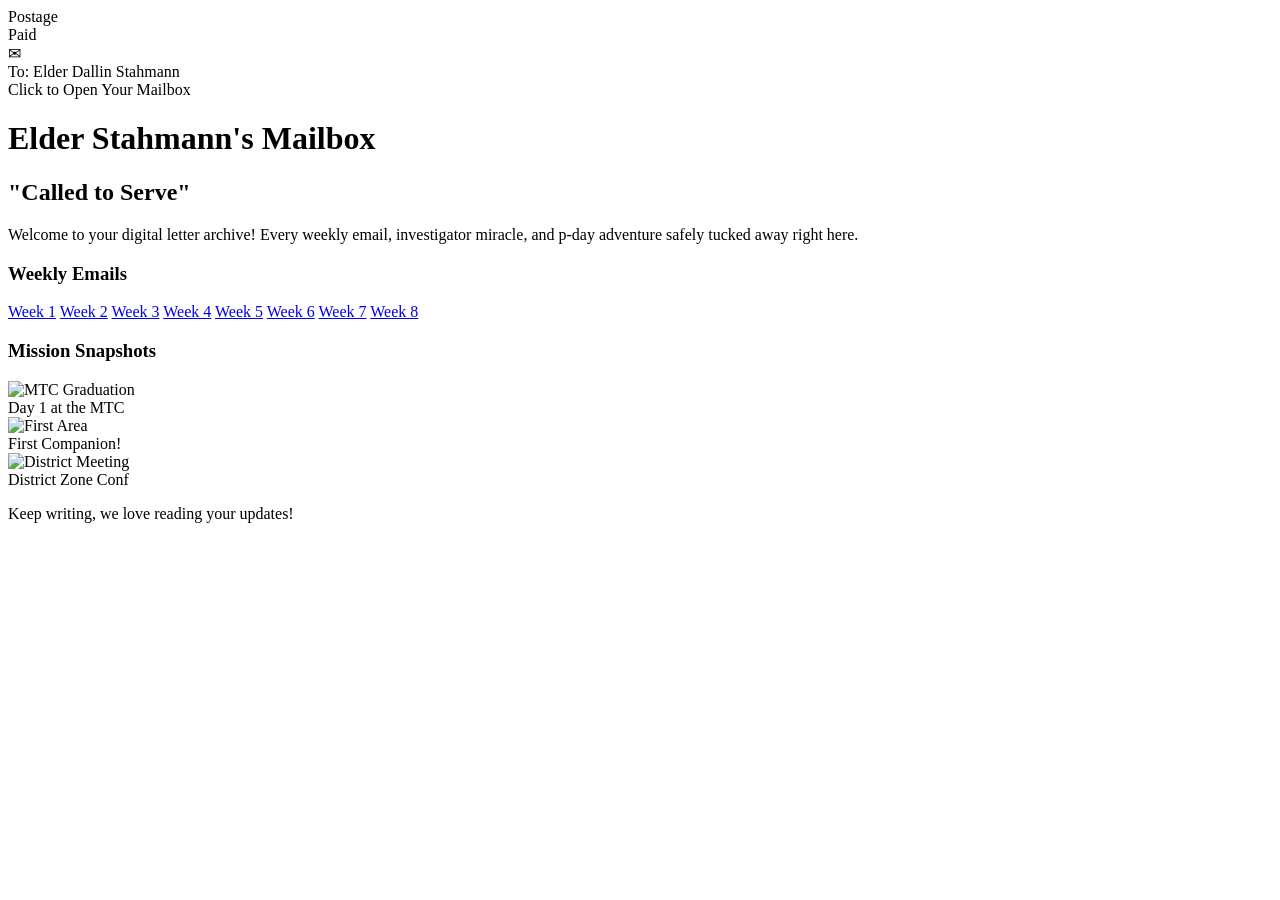
==== index.html @ 0b81b46e "Create index.html" ====
<!DOCTYPE html>
<html lang="en">
<head>
    <meta charset="UTF-8">
    <meta name="viewport" content="width=device-width, initial-scale=1.0">
    <title>Elder Stahmann | Mission Mailbox</title>
    <link rel="stylesheet" href="style.css">
</head>
<body>

    <div class="envelope-wrapper" id="envelope">
        
        <div class="stamp-label">
            Postage<br>Paid<br>✉
        </div>
        <div class="address-text">
            To: Elder Dallin Stahmann<br>
            <span class="click-hint">Click to Open Your Mailbox</span>
        </div>

        <div class="envelope-front"></div>

        <div class="letter" id="letter">
            <h1>Elder Stahmann's Mailbox</h1>
            <h2>"Called to Serve"</h2>
            
            <p class="intro-text">
                Welcome to your digital letter archive! Every weekly email, investigator miracle, and p-day adventure safely tucked away right here.
            </p>

            <h3 class="section-title">Weekly Emails</h3>
            <div class="email-grid">
                <a href="#" class="email-link">Week 1</a>
                <a href="#" class="email-link">Week 2</a>
                <a href="#" class="email-link">Week 3</a>
                <a href="#" class="email-link">Week 4</a>
                <a href="#" class="email-link">Week 5</a>
                <a href="#" class="email-link">Week 6</a>
                <a href="#" class="email-link">Week 7</a>
                <a href="#" class="email-link">Week 8</a>
            </div>

            <h3 class="section-title">Mission Snapshots</h3>
            <div class="photo-gallery">
                
                <div class="photo-card" style="--r: -3;">
                    <img src="https://via.placeholder.com/150" alt="MTC Graduation">
                    <div class="photo-caption">Day 1 at the MTC</div>
                </div>

                <div class="photo-card" style="--r: 4;">
                    <img src="https://via.placeholder.com/150" alt="First Area">
                    <div class="photo-caption">First Companion!</div>
                </div>

                <div class="photo-card" style="--r: -2;">
                    <img src="https://via.placeholder.com/150" alt="District Meeting">
                    <div class="photo-caption">District Zone Conf</div>
                </div>

            </div>

            <p class="hint">Keep writing, we love reading your updates!</p>
        </div>
    </div>

    <script src="script.js"></script>
</body>
</html>
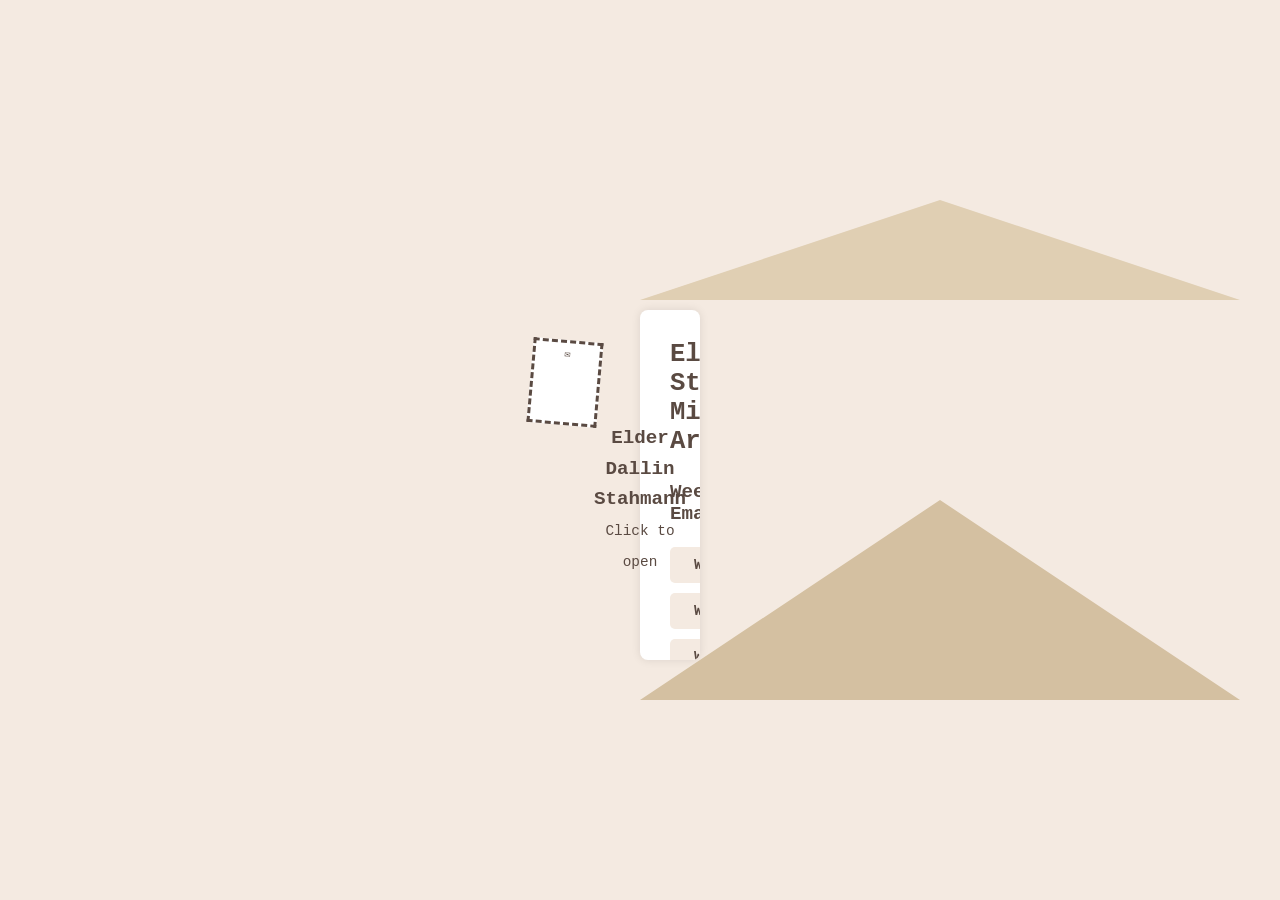
==== commit f139b26f: "Update index.html" ====
--- a/index.html
+++ b/index.html
@@ -3,65 +3,60 @@
 <head>
     <meta charset="UTF-8">
     <meta name="viewport" content="width=device-width, initial-scale=1.0">
-    <title>Elder Stahmann | Mission Mailbox</title>
+    <title>Elder Stahmann | Mission Archive</title>
     <link rel="stylesheet" href="style.css">
 </head>
 <body>
 
-    <div class="envelope-wrapper" id="envelope">
+    <div class="container">
         
-        <div class="stamp-label">
-            Postage<br>Paid<br>✉
-        </div>
-        <div class="address-text">
-            To: Elder Dallin Stahmann<br>
-            <span class="click-hint">Click to Open Your Mailbox</span>
+        <div class="envelope-wrapper" id="envelope">
+            
+            <div class="stamp-label">✉</div>
+            <div class="address-text">
+                Elder Dallin Stahmann<br>
+                <span class="click-hint">Click to open</span>
+            </div>
+
+            <div class="envelope-front"></div>
+
+            <div class="letter" id="letter">
+                <h1>Elder Stahmann's Mission Archive</h1>
+                
+                <h3 class="section-title">Weekly Emails</h3>
+                <div class="email-grid">
+                    <a href="#" class="email-link">Week 1</a>
+                    <a href="#" class="email-link">Week 2</a>
+                    <a href="#" class="email-link">Week 3</a>
+                    <a href="#" class="email-link">Week 4</a>
+                    <a href="#" class="email-link">Week 5</a>
+                    <a href="#" class="email-link">Week 6</a>
+                    <a href="#" class="email-link">Week 7</a>
+                    <a href="#" class="email-link">Week 8</a>
+                </div>
+
+                <h3 class="section-title">Photos</h3>
+                <div class="photo-gallery">
+                    
+                    <div class="photo-card" style="--r: -2;">
+                        <img src="https://via.placeholder.com/200" alt="Mission Photo">
+                        <div class="photo-caption">MTC</div>
+                    </div>
+
+                    <div class="photo-card" style="--r: 1;">
+                        <img src="https://via.placeholder.com/200" alt="Mission Photo">
+                        <div class="photo-caption">First Area</div>
+                    </div>
+
+                    <div class="photo-card" style="--r: -1;">
+                        <img src="https://via.placeholder.com/200" alt="Mission Photo">
+                        <div class="photo-caption">Zone Conference</div>
+                    </div>
+
+                </div>
+            </div>
         </div>
 
-        <div class="envelope-front"></div>
-
-        <div class="letter" id="letter">
-            <h1>Elder Stahmann's Mailbox</h1>
-            <h2>"Called to Serve"</h2>
-            
-            <p class="intro-text">
-                Welcome to your digital letter archive! Every weekly email, investigator miracle, and p-day adventure safely tucked away right here.
-            </p>
-
-            <h3 class="section-title">Weekly Emails</h3>
-            <div class="email-grid">
-                <a href="#" class="email-link">Week 1</a>
-                <a href="#" class="email-link">Week 2</a>
-                <a href="#" class="email-link">Week 3</a>
-                <a href="#" class="email-link">Week 4</a>
-                <a href="#" class="email-link">Week 5</a>
-                <a href="#" class="email-link">Week 6</a>
-                <a href="#" class="email-link">Week 7</a>
-                <a href="#" class="email-link">Week 8</a>
-            </div>
-
-            <h3 class="section-title">Mission Snapshots</h3>
-            <div class="photo-gallery">
-                
-                <div class="photo-card" style="--r: -3;">
-                    <img src="https://via.placeholder.com/150" alt="MTC Graduation">
-                    <div class="photo-caption">Day 1 at the MTC</div>
-                </div>
-
-                <div class="photo-card" style="--r: 4;">
-                    <img src="https://via.placeholder.com/150" alt="First Area">
-                    <div class="photo-caption">First Companion!</div>
-                </div>
-
-                <div class="photo-card" style="--r: -2;">
-                    <img src="https://via.placeholder.com/150" alt="District Meeting">
-                    <div class="photo-caption">District Zone Conf</div>
-                </div>
-
-            </div>
-
-            <p class="hint">Keep writing, we love reading your updates!</p>
-        </div>
     </div>
 
     <script src="script.js"></script>
--- a/style.css
+++ b/style.css
@@ -0,0 +1,259 @@
+:root {
+    --primary-pastel: #f4eae1;
+    --envelope-bg: #e0cfb3;
+    --envelope-inside: #d4c0a1;
+    --letter-bg: #ffffff;
+    --text-color: #5a4a42;
+    --accent-color: #a3b19b; /* Sage green accent */
+}
+
+* {
+    box-sizing: border-box;
+    margin: 0;
+    padding: 0;
+    font-family: 'Courier New', Courier, monospace;
+}
+
+body {
+    background-color: var(--primary-pastel);
+    color: var(--text-color);
+    display: flex;
+    justify-content: center;
+    align-items: center;
+    min-height: 100vh;
+    overflow-x: hidden;
+    padding: 20px;
+}
+
+/* --- ENVELOPE CONTAINER --- */
+.envelope-wrapper {
+    position: relative;
+    width: 100%;
+    max-width: 600px;
+    height: 400px;
+    background-color: var(--envelope-bg);
+    border-radius: 0 0 10px 10px;
+    box-shadow: 0 10px 30px rgba(0,0,0,0.15);
+    cursor: pointer;
+    transition: transform 0.5s ease;
+    margin-top: 100px;
+}
+
+/* The Envelope Flap */
+.envelope-wrapper::before {
+    content: '';
+    position: absolute;
+    top: -100px;
+    left: 0;
+    border-left: 300px solid transparent;
+    border-right: 300px solid transparent;
+    border-bottom: 100px solid var(--envelope-bg);
+    transform-origin: bottom;
+    transition: transform 0.5s ease 0.3s, z-index 0s ease 0.3s;
+    z-index: 3;
+}
+
+@media (max-width: 600px) {
+    .envelope-wrapper::before {
+        border-left-width: 50vw;
+        border-right-width: 50vw;
+    }
+}
+
+/* Front pockets of envelope */
+.envelope-front {
+    position: absolute;
+    width: 0;
+    height: 0;
+    border-left: 300px solid transparent;
+    border-right: 300px solid transparent;
+    border-bottom: 200px solid var(--envelope-inside);
+    bottom: 0;
+    left: 0;
+    z-index: 2;
+}
+
+@media (max-width: 600px) {
+    .envelope-front {
+        border-left-width: 50vw;
+        border-right-width: 50vw;
+    }
+}
+
+/* Stamp and Address */
+.stamp-label {
+    position: absolute;
+    top: 40px;
+    right: 40px;
+    width: 70px;
+    height: 85px;
+    background: #fff;
+    border: 3px dashed var(--text-color);
+    padding: 5px;
+    font-size: 10px;
+    text-align: center;
+    z-index: 4;
+    transform: rotate(5deg);
+    transition: opacity 0.3s ease;
+}
+
+.address-text {
+    position: absolute;
+    top: 50%;
+    left: 50%;
+    transform: translate(-50%, -50%);
+    text-align: center;
+    line-height: 1.6;
+    font-size: 1.2rem;
+    font-weight: bold;
+    z-index: 4;
+    transition: opacity 0.3s ease;
+}
+
+.click-hint {
+    font-size: 0.9rem; 
+    font-weight: normal;
+}
+
+/* --- THE LETTER (CONTENT) --- */
+.letter {
+    position: absolute;
+    top: 10px;
+    left: 5%;
+    width: 90%;
+    background: var(--letter-bg);
+    border-radius: 8px;
+    padding: 30px;
+    box-shadow: 0 0 10px rgba(0,0,0,0.1);
+    transition: transform 0.6s ease 0.5s, z-index 0s linear 0.5s;
+    z-index: 1;
+    height: auto;
+    max-height: 350px;
+    overflow: hidden;
+}
+
+/* --- OPEN STATE ANIMATIONS --- */
+.envelope-wrapper.open {
+    transform: translateY(150px);
+    cursor: default;
+}
+
+.envelope-wrapper.open::before {
+    transform: rotateX(180deg) translateY(200px);
+    z-index: 0;
+}
+
+.envelope-wrapper.open .letter {
+    transform: translateY(-400px);
+    z-index: 5;
+    max-height: none;
+    overflow: visible;
+    box-shadow: 0 20px 40px rgba(0,0,0,0.2);
+}
+
+.envelope-wrapper.open .stamp-label,
+.envelope-wrapper.open .address-text {
+    opacity: 0;
+    pointer-events: none;
+}
+
+/* --- LETTER CONTENT STYLING --- */
+.letter h1 {
+    text-align: center;
+    margin-bottom: 10px;
+    color: var(--text-color);
+    font-size: 1.6rem;
+}
+
+.letter h2 {
+    text-align: center;
+    font-size: 1rem;
+    margin-bottom: 30px;
+    opacity: 0.8;
+}
+
+.intro-text {
+    line-height: 1.5; 
+    font-size: 0.95rem;
+}
+
+.section-title {
+    margin: 25px 0 15px 0;
+    border-bottom: 2px dashed var(--accent-color);
+    padding-bottom: 5px;
+    font-size: 1.2rem;
+}
+
+/* Email Links Grid */
+.email-grid {
+    display: grid;
+    grid-template-columns: repeat(auto-fill, minmax(100px, 1fr));
+    gap: 10px;
+    margin-bottom: 20px;
+}
+
+.email-link {
+    display: block;
+    text-align: center;
+    padding: 10px;
+    background: var(--primary-pastel);
+    color: var(--text-color);
+    text-decoration: none;
+    border-radius: 5px;
+    font-size: 0.9rem;
+    font-weight: bold;
+    transition: background 0.2s, transform 0.2s;
+}
+
+.email-link:hover {
+    background: var(--accent-color);
+    color: white;
+    transform: translateY(-2px);
+}
+
+/* Photo Gallery Grid */
+.photo-gallery {
+    display: grid;
+    grid-template-columns: repeat(auto-fill, minmax(130px, 1fr));
+    gap: 15px;
+    margin-top: 15px;
+}
+
+.photo-card {
+    background: white;
+    padding: 8px;
+    border: 1px solid #ddd;
+    box-shadow: 0 4px 8px rgba(0,0,0,0.05);
+    transform: rotate(calc(var(--r, 0) * 1deg));
+    transition: transform 0.3s;
+}
+
+.photo-card:hover {
+    transform: rotate(0deg) scale(1.05);
+    z-index: 10;
+}
+
+.photo-card img {
+    width: 100%;
+    height: 120px;
+    object-fit: cover;
+    border-radius: 2px;
+    background-color: #eee;
+}
+
+.photo-caption {
+    font-size: 0.75rem;
+    text-align: center;
+    margin-top: 8px;
+    white-space: nowrap;
+    overflow: hidden;
+    text-overflow: ellipsis;
+}
+
+.hint {
+    text-align: center;
+    font-size: 0.8rem;
+    margin-top: 15px;
+    font-style: italic;
+    opacity: 0.7;
+}
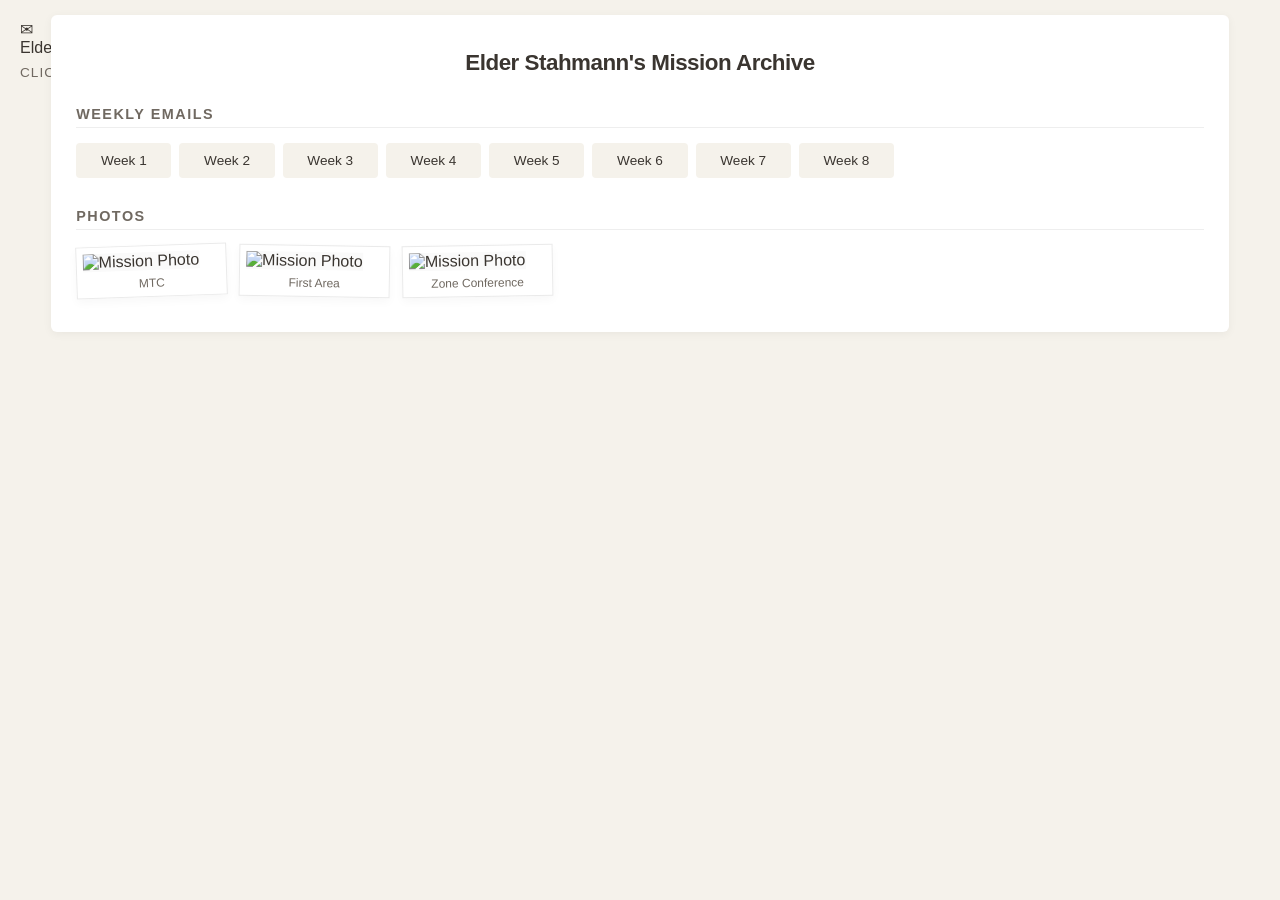
==== commit c04d3955: "Update index.html" ====
--- a/index.html
+++ b/index.html
@@ -8,24 +8,25 @@
 </head>
 <body>
 
-    <div class="container">
-        
-        <div class="envelope-wrapper" id="envelope">
+    <div class="wrapper">
+        <div class="envelope" id="envelope">
             
-            <div class="stamp-label">✉</div>
-            <div class="address-text">
-                Elder Dallin Stahmann<br>
-                <span class="click-hint">Click to open</span>
+            <div class="envelope-flap"></div>
+            
+            <div class="envelope-pocket">
+                <div class="stamp">✉</div>
+                <div class="address">
+                    Elder Dallin Stahmann<br>
+                    <span class="click-hint">Click to open mailbox</span>
+                </div>
             </div>
-
-            <div class="envelope-front"></div>
 
             <div class="letter" id="letter">
                 <h1>Elder Stahmann's Mission Archive</h1>
                 
                 <h3 class="section-title">Weekly Emails</h3>
                 <div class="email-grid">
-                    <a href="#" class="email-link">Week 1</a>
+                    <a href="week1.html" class="email-link">Week 1</a>
                     <a href="#" class="email-link">Week 2</a>
                     <a href="#" class="email-link">Week 3</a>
                     <a href="#" class="email-link">Week 4</a>
@@ -55,8 +56,8 @@
 
                 </div>
             </div>
+
         </div>
-
     </div>
 
     <script src="script.js"></script>
--- a/style.css
+++ b/style.css
@@ -1,45 +1,47 @@
 :root {
-    --primary-pastel: #f4eae1;
-    --envelope-bg: #e0cfb3;
-    --envelope-inside: #d4c0a1;
+    --bg-color: #f5f2eb;
+    --envelope-bg: #e3dac9;
+    --envelope-inside: #d4c7b0;
     --letter-bg: #ffffff;
-    --text-color: #5a4a42;
-    --accent-color: #a3b19b; /* Sage green accent */
+    --text-dark: #3a3530;
+    --text-muted: #706961;
+    --accent: #9ca995; /* Clean sage green */
 }
 
 * {
     box-sizing: border-box;
     margin: 0;
     padding: 0;
-    font-family: 'Courier New', Courier, monospace;
+    font-family: -apple-system, BlinkMacSystemFont, "Segoe UI", Roboto, Helvetica, Arial, sans-serif;
 }
 
 body {
-    background-color: var(--primary-pastel);
-    color: var(--text-color);
-    display: flex;
-    justify-content: center;
-    align-items: center;
+    background-color: var(--bg-color);
+    color: var(--text-dark);
     min-height: 100vh;
-    overflow-x: hidden;
     padding: 20px;
 }
 
-/* --- ENVELOPE CONTAINER --- */
+/* Center everything, but align to the bottom so the letter has room to slide UP */
+.container {
+    max-width: 600px;
+    margin: 300px auto 50px auto; /* Generous top margin so letter doesn't go off-screen */
+    position: relative;
+}
+
+/* --- ENVELOPE --- */
 .envelope-wrapper {
     position: relative;
     width: 100%;
-    max-width: 600px;
-    height: 400px;
+    height: 380px;
     background-color: var(--envelope-bg);
-    border-radius: 0 0 10px 10px;
-    box-shadow: 0 10px 30px rgba(0,0,0,0.15);
+    border-radius: 0 0 8px 8px;
+    box-shadow: 0 8px 24px rgba(0,0,0,0.08);
     cursor: pointer;
-    transition: transform 0.5s ease;
-    margin-top: 100px;
-}
-
-/* The Envelope Flap */
+    transition: transform 0.6s cubic-bezier(0.25, 1, 0.5, 1);
+}
+
+/* Envelope Flap */
 .envelope-wrapper::before {
     content: '';
     position: absolute;
@@ -49,18 +51,18 @@
     border-right: 300px solid transparent;
     border-bottom: 100px solid var(--envelope-bg);
     transform-origin: bottom;
-    transition: transform 0.5s ease 0.3s, z-index 0s ease 0.3s;
+    transition: transform 0.5s ease 0.2s, z-index 0s ease 0.2s;
     z-index: 3;
 }
 
 @media (max-width: 600px) {
     .envelope-wrapper::before {
-        border-left-width: 50vw;
-        border-right-width: 50vw;
+        border-left-width: 45vw;
+        border-right-width: 45vw;
     }
 }
 
-/* Front pockets of envelope */
+/* Front pocket */
 .envelope-front {
     position: absolute;
     width: 0;
@@ -71,84 +73,83 @@
     bottom: 0;
     left: 0;
     z-index: 2;
+    border-radius: 0 0 8px 8px;
 }
 
 @media (max-width: 600px) {
     .envelope-front {
-        border-left-width: 50vw;
-        border-right-width: 50vw;
+        border-left-width: 45vw;
+        border-right-width: 45vw;
     }
 }
 
-/* Stamp and Address */
+/* Outer Details */
 .stamp-label {
     position: absolute;
-    top: 40px;
+    top: 30px;
     right: 40px;
-    width: 70px;
-    height: 85px;
-    background: #fff;
-    border: 3px dashed var(--text-color);
-    padding: 5px;
-    font-size: 10px;
-    text-align: center;
+    font-size: 2rem;
+    color: var(--text-muted);
+    opacity: 0.6;
     z-index: 4;
-    transform: rotate(5deg);
-    transition: opacity 0.3s ease;
+    transition: opacity 0.3s;
 }
 
 .address-text {
     position: absolute;
-    top: 50%;
+    top: 55%;
     left: 50%;
     transform: translate(-50%, -50%);
     text-align: center;
-    line-height: 1.6;
     font-size: 1.2rem;
-    font-weight: bold;
+    letter-spacing: 0.5px;
+    color: var(--text-dark);
     z-index: 4;
-    transition: opacity 0.3s ease;
+    transition: opacity 0.3s;
 }
 
 .click-hint {
-    font-size: 0.9rem; 
-    font-weight: normal;
-}
-
-/* --- THE LETTER (CONTENT) --- */
+    font-size: 0.85rem;
+    color: var(--text-muted);
+    display: block;
+    margin-top: 8px;
+    text-transform: uppercase;
+    letter-spacing: 1px;
+}
+
+/* --- THE LETTER --- */
 .letter {
     position: absolute;
-    top: 10px;
-    left: 5%;
-    width: 90%;
+    top: 15px;
+    left: 4%;
+    width: 92%;
     background: var(--letter-bg);
-    border-radius: 8px;
-    padding: 30px;
-    box-shadow: 0 0 10px rgba(0,0,0,0.1);
-    transition: transform 0.6s ease 0.5s, z-index 0s linear 0.5s;
+    border-radius: 6px;
+    padding: 35px 25px;
+    box-shadow: 0 2px 10px rgba(0,0,0,0.05);
+    transition: transform 0.6s cubic-bezier(0.25, 1, 0.5, 1) 0.4s, z-index 0s linear 0.4s;
     z-index: 1;
-    height: auto;
-    max-height: 350px;
+    max-height: 330px;
     overflow: hidden;
 }
 
-/* --- OPEN STATE ANIMATIONS --- */
+/* --- OPEN ANIMATIONS --- */
 .envelope-wrapper.open {
-    transform: translateY(150px);
     cursor: default;
+    box-shadow: 0 4px 12px rgba(0,0,0,0.05);
 }
 
 .envelope-wrapper.open::before {
-    transform: rotateX(180deg) translateY(200px);
+    transform: rotateX(180deg) translateY(198px);
     z-index: 0;
 }
 
 .envelope-wrapper.open .letter {
-    transform: translateY(-400px);
+    transform: translateY(-320px); /* Slides up perfectly into view */
     z-index: 5;
     max-height: none;
     overflow: visible;
-    box-shadow: 0 20px 40px rgba(0,0,0,0.2);
+    box-shadow: 0 15px 35px rgba(0,0,0,0.1);
 }
 
 .envelope-wrapper.open .stamp-label,
@@ -157,103 +158,81 @@
     pointer-events: none;
 }
 
-/* --- LETTER CONTENT STYLING --- */
+/* --- CONTENT INTERNAL STYLING --- */
 .letter h1 {
     text-align: center;
-    margin-bottom: 10px;
-    color: var(--text-color);
-    font-size: 1.6rem;
-}
-
-.letter h2 {
-    text-align: center;
-    font-size: 1rem;
+    font-size: 1.4rem;
+    font-weight: 600;
     margin-bottom: 30px;
-    opacity: 0.8;
-}
-
-.intro-text {
-    line-height: 1.5; 
-    font-size: 0.95rem;
+    letter-spacing: -0.5px;
 }
 
 .section-title {
-    margin: 25px 0 15px 0;
-    border-bottom: 2px dashed var(--accent-color);
+    font-size: 0.9rem;
+    text-transform: uppercase;
+    letter-spacing: 1.5px;
+    color: var(--text-muted);
+    margin: 30px 0 15px 0;
+    border-bottom: 1px solid #eee;
     padding-bottom: 5px;
-    font-size: 1.2rem;
-}
-
-/* Email Links Grid */
+}
+
+/* Email Grid */
 .email-grid {
     display: grid;
-    grid-template-columns: repeat(auto-fill, minmax(100px, 1fr));
-    gap: 10px;
-    margin-bottom: 20px;
+    grid-template-columns: repeat(auto-fill, minmax(90px, 1fr));
+    gap: 8px;
 }
 
 .email-link {
     display: block;
     text-align: center;
-    padding: 10px;
-    background: var(--primary-pastel);
-    color: var(--text-color);
+    padding: 10px 5px;
+    background: var(--bg-color);
+    color: var(--text-dark);
     text-decoration: none;
-    border-radius: 5px;
-    font-size: 0.9rem;
-    font-weight: bold;
-    transition: background 0.2s, transform 0.2s;
+    border-radius: 4px;
+    font-size: 0.85rem;
+    font-weight: 500;
+    transition: background 0.2s, color 0.2s;
 }
 
 .email-link:hover {
-    background: var(--accent-color);
+    background: var(--accent);
     color: white;
-    transform: translateY(-2px);
-}
-
-/* Photo Gallery Grid */
+}
+
+/* Photo Gallery */
 .photo-gallery {
     display: grid;
-    grid-template-columns: repeat(auto-fill, minmax(130px, 1fr));
-    gap: 15px;
-    margin-top: 15px;
+    grid-template-columns: repeat(auto-fill, minmax(140px, 1fr));
+    gap: 12px;
 }
 
 .photo-card {
     background: white;
-    padding: 8px;
-    border: 1px solid #ddd;
-    box-shadow: 0 4px 8px rgba(0,0,0,0.05);
+    padding: 6px;
+    border: 1px solid #eaeaea;
+    box-shadow: 0 4px 10px rgba(0,0,0,0.03);
     transform: rotate(calc(var(--r, 0) * 1deg));
-    transition: transform 0.3s;
+    transition: transform 0.2s ease-in-out;
 }
 
 .photo-card:hover {
-    transform: rotate(0deg) scale(1.05);
+    transform: rotate(0deg) scale(1.03);
     z-index: 10;
 }
 
 .photo-card img {
     width: 100%;
-    height: 120px;
+    height: 130px;
     object-fit: cover;
-    border-radius: 2px;
-    background-color: #eee;
+    background-color: #fafafa;
 }
 
 .photo-caption {
     font-size: 0.75rem;
     text-align: center;
-    margin-top: 8px;
-    white-space: nowrap;
-    overflow: hidden;
-    text-overflow: ellipsis;
-}
-
-.hint {
-    text-align: center;
-    font-size: 0.8rem;
-    margin-top: 15px;
-    font-style: italic;
-    opacity: 0.7;
-}
+    margin-top: 6px;
+    color: var(--text-muted);
+}
